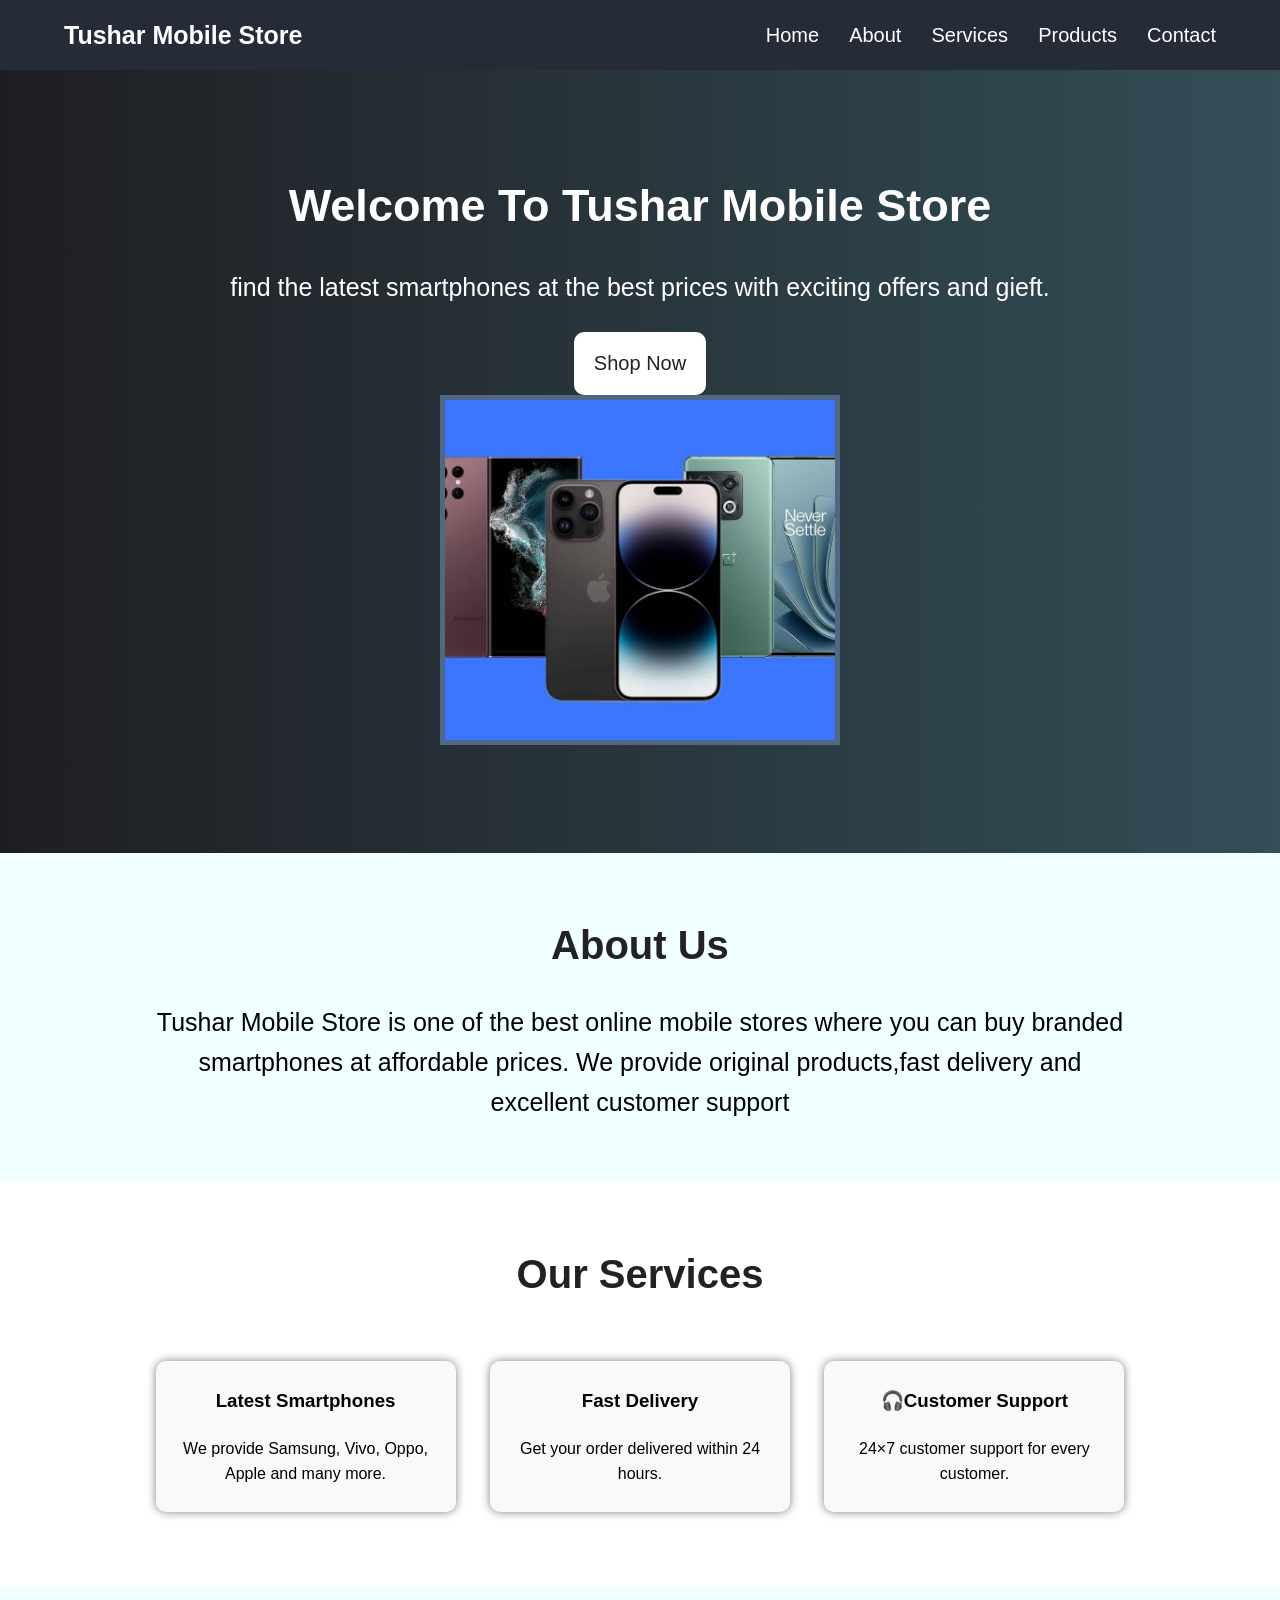
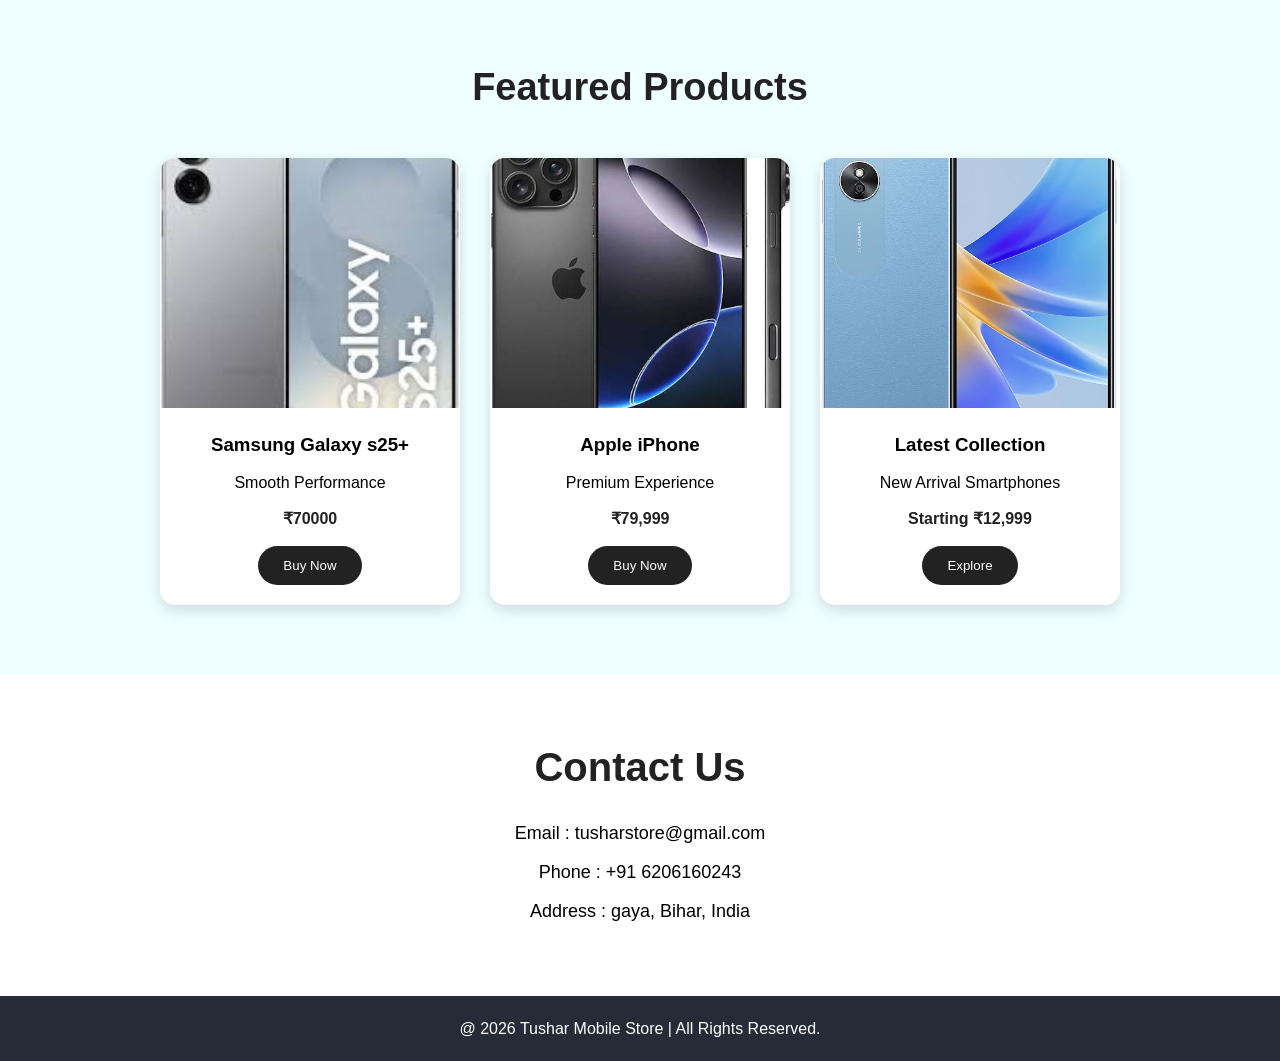
==== Task1/index.html @ 88f90b17 "Task1" ====
<!DOCTYPE html>
<html lang="en">
<head>
    <meta charset="UTF-8">
    <meta name="viewport" content="width=device-width, initial-scale=1.0">
    <title>LANDING PAGE</title>
    <link rel="stylesheet" href="style.css">
</head>
<body>
    
    <header>
         <nav>
            <h2 class="logo">Tushar Mobile Store</h2>
             <ul>
                <li><a href="#home">Home</a></li>
                <li><a href="#about">About</a></li>
                <li><a href="#services">Services</a></li>
                <li><a href="#products">Products</a></li>
                <li><a href="#contact">Contact</a></li>

             </ul>
         </nav>
    </header>
    <!-- hero section -->

    <section id="home" class="hero">
        <div>
            <h1>Welcome To Tushar Mobile Store</h1>

            <P>find the latest smartphones at the best prices with exciting offers and gieft.</P>

            <button class="my-button">Shop Now</button>
        </div>

       <div class="hero-image">

          <img src="images/hero.jpg" alt="All Mobile">

        </div>

    </section>

    <section id="about" class="about">

        <h2 id="heading">About Us</h2>
        <p>Tushar Mobile Store is one of the best online mobile stores where you can buy branded smartphones at affordable prices. We provide original products,fast delivery and excellent customer support</p>

    </section>
    <!-- service section -->
     <section id="services" class="services">

        <h2 id="service-heading">Our Services</h2>

        <div class="service-box">
              
            <h3 class="service-h3">Latest Smartphones</h3>

            <p>We provide Samsung, Vivo, Oppo, Apple and many more.</p>

        </div>

        <div class="service-box">

            <h3 class="service-h3">Fast Delivery</h3>

            <p>Get your order delivered within 24 hours.</p>

        </div>

        <div class="service-box">

            <h3 class="service-h3"> 🎧Customer Support</h3>

            <p> 24×7 customer support for every customer.</p>

        </div>
    </section>

    <!-- product section -->
              
   <section class="products" id="products">
         
    <h2>Featured Products</h2>

    <div class="product-container">

    <div class="product-card">

    <img src="images/samsung.jpg" alt="Samsung">

    <h3>Samsung Galaxy s25+</h3>

    <p>

    Smooth Performance

   </p>

   <h4>₹70000</h4>

   <button>Buy Now</button>

   </div>

   <div class="product-card">

        <img src="images/iphone.jpg" alt="iPhone">

        <h3>Apple iPhone</h3>

       <p>

       Premium Experience

       </p>

      <h4>₹79,999</h4>

      <button>Buy Now</button>

      </div>

      <div class="product-card">

      <img src="images/oppo-a17.jpg" alt="Mobiles">

      <h3>Latest Collection</h3>

      <p>

      New Arrival Smartphones

      </p>

      <h4>Starting ₹12,999</h4>

      <button>Explore</button>

     </div>

     </div>

   </section>

     
   <!-- contact section -->
      <section id="contact" class="contact">

        <h2>Contact Us</h2>

        <p>Email : tusharstore@gmail.com</p>

        <p>Phone : +91 6206160243</p>

        <p>Address : gaya, Bihar, India</p>

    </section>

      <footer>

        <p>
            @ 2026 Tushar Mobile Store | All Rights Reserved.
        </p>

    </footer>

</body>
</html>
---- Task1/style.css ----
*{
    margin: 0;
    padding: 0;
    box-sizing: border-box;
}
html{
    scroll-behavior: smooth;
}
body{
    font-family: Arial, Helvetica, sans-serif;
    line-height: 1.6;
    background-color: azure;
}
header{
    background-color:#252c38;
    color: white;
    padding: 15px 0;
    position: sticky;
    top: 0;
}
nav{
    width: 90%;
    display: flex;
    justify-content:space-between;
    margin: auto;
    align-items: center;
}
.logo{
    font-size: 25px;
}
nav ul{
    display: flex;
    list-style: none;
}
nav ul li{
     margin-left: 30px;
}
nav ul li a{
    color: white;
    text-decoration: none;
    font-size: 20px;
    transition: 0.2s;

}
nav ul li a:hover{
    color:greenyellow;
}
.hero{
    background: linear-gradient(to right,rgb(30, 30, 34),#334e57);
    color: white;
    text-align: center;
    padding:100px 20px ;
}

.hero h1{
    font-size: 45px;
    margin-bottom:25px;
}
.hero p{
    font-size: 25px;
    margin-bottom: 25px;

}
.my-button{
    background-color:white;
    color:#222;
    cursor: pointer;
    border-radius: 10px;
    border: none;
    padding: 20px 20px;
    font-size: 20px;
    transition: 0.3s;
}

.my-button:hover{
    background: yellowgreen;
    color:black;

}
.hero-image{
    flex:1;
    text-align:center;
}

.hero-image img{
    height: 350px;
    width: 400px;
    object-fit: cover;
    border: 5px solid #506883;
    transition: 0.4s;

}
.about{
  width: 80%;
  text-align: center;
  padding: 60px 20px;
  margin: auto;

}
#heading{
    font-size: 40px;
    color:#222;
    margin-bottom: 25px;
}
.about p{
   font-size: 25px;  
}
.services{
    padding: 60px 20px;
    background: white;
    text-align: center;
    
}
#service-heading{
    margin-bottom: 40px;
    font-size: 40px;
    color: #222;


}
.service-box{
        
    width: 300px;
    display: inline-block;
    margin: 15px;
    background: #f9f9f9;
    padding: 25px;
    border-radius: 10px;
    box-shadow: 0px 0px 10px gray;
    transition: 0.3s;
   
}
.service-h3{
    margin-bottom: 20px;
}
.service-box:hover{
    transform: translateY(-10px);
}
.products{
    padding:70px 10%;
}

.products h2{
    text-align:center;
    color:#222;
    font-size:38px;
    margin-bottom:40px;
}

.product-container{
    display:flex;
    justify-content:center;
    gap:30px;
    flex-wrap:wrap;
}

.product-card{
    background:white;
    width:300px;
    border-radius:15px;
    overflow:hidden;
    box-shadow:0 5px 15px rgba(0,0,0,.15);
    text-align:center;
    transition:.4s;
}

.product-card:hover{
    transform:scale(1.05);
}

.product-card img{
    width:100%;
    height:250px;
    object-fit:cover;
}

.product-card h3{
    margin-top:15px;
}

.product-card p{
    margin:10px;
}

.product-card h4{
    color:#222;
    margin-bottom:15px;
}

.product-card button{
    margin-bottom:20px;
    padding:12px 25px;
    border:none;
    background:#222;
    color:white;
    border-radius:25px;
    cursor:pointer;
    transition:.3s;
}

.product-card button:hover{
    background:black;
}

.Products{
    padding: 60px 20px;
    text-align: center;
}

.contact{
    background: white;
    text-align: center;
    padding: 60px 20px;
}

.contact h2{
    color:#222;
    margin-bottom: 20px;
    font-size: 40px;
}

.contact p{
    font-size: 18px;
    margin: 10px;
}
footer{
    background: #252c38;
    color: white;
    text-align: center;
    padding: 20px;
}
@media(max-width:768px){

    nav{
        flex-direction: column;
    }

    nav ul{
        flex-direction: column;
        text-align: center;
        margin-top: 15px;
    }

    nav ul li{
        margin: 10px 0;
    }

    .hero h1{
        font: size 35px;
    }

    .hero p{
        font-size: 18px;
    }

    .service-box,
    .product-box{
        width: 90%;
    }
    
    .hero-image{
    margin-top:40px;
    }

    .hero-image img{
     width:280px;
    }
  }
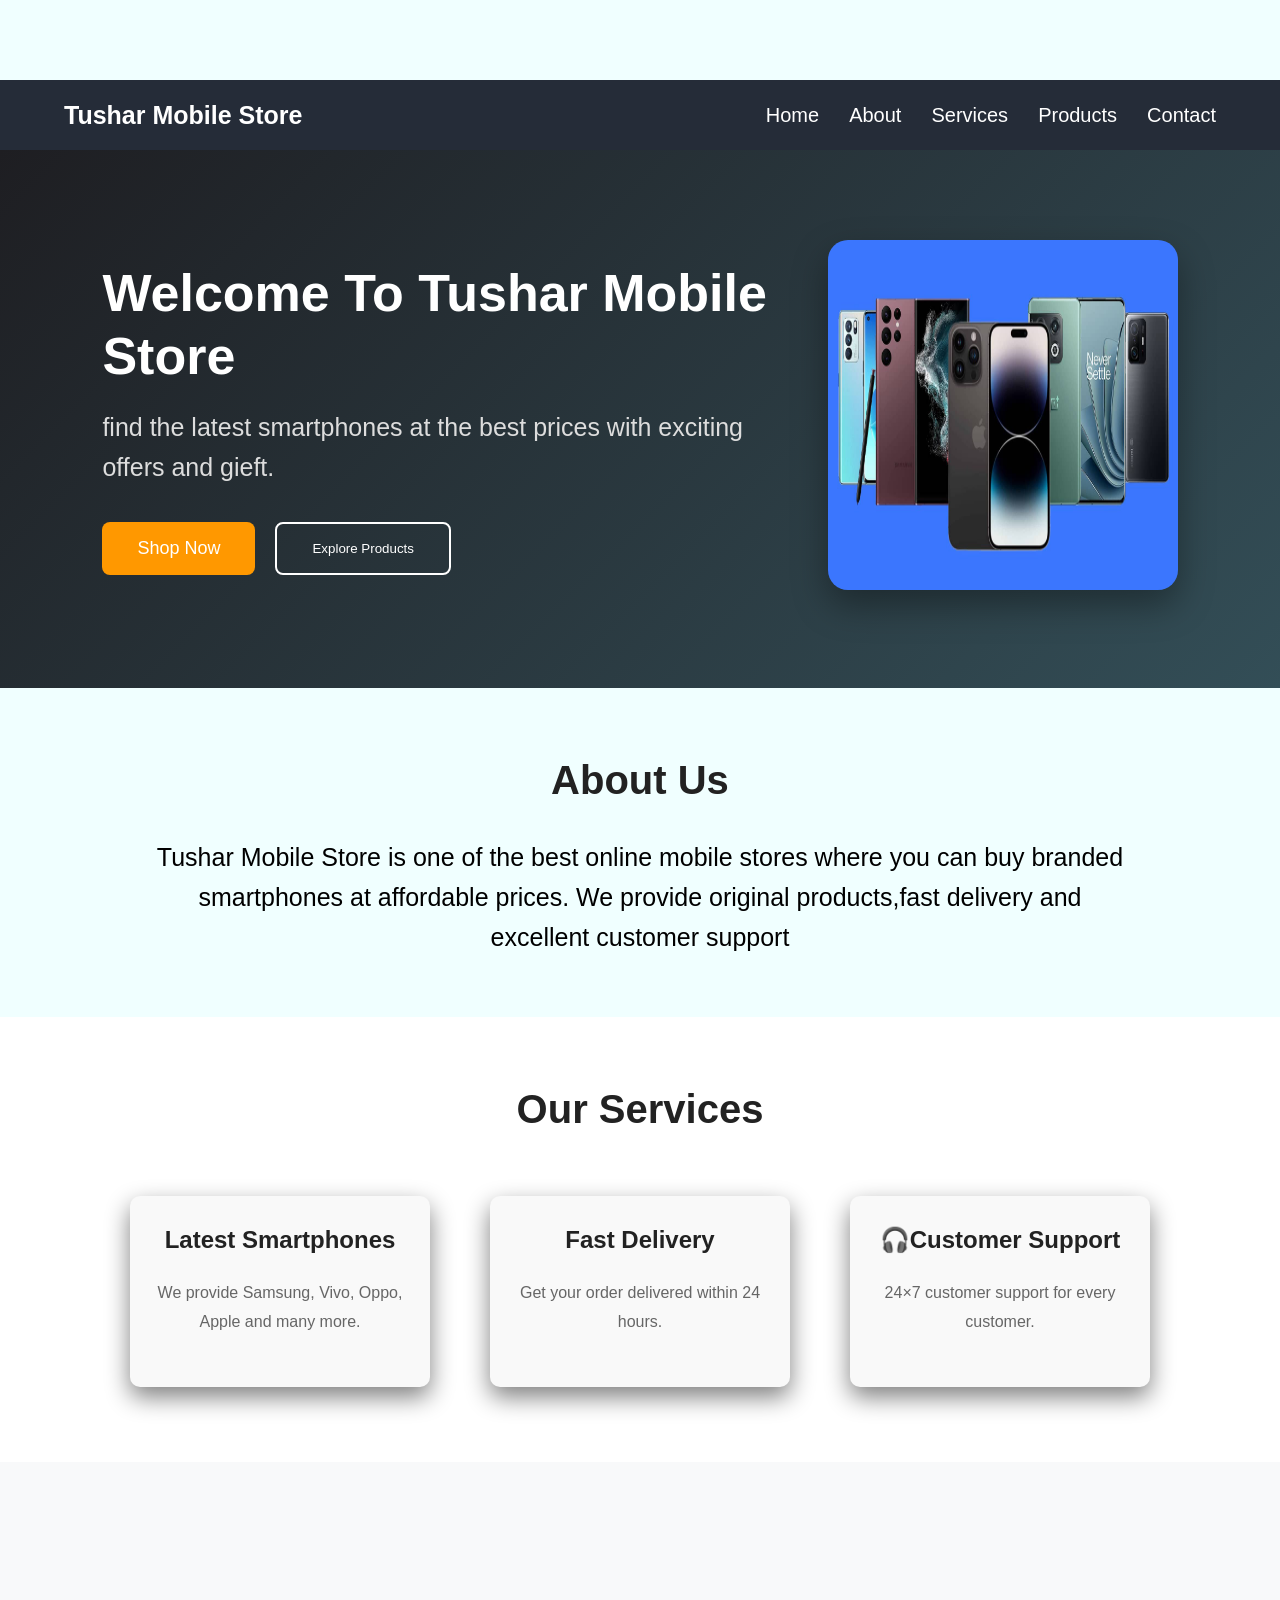
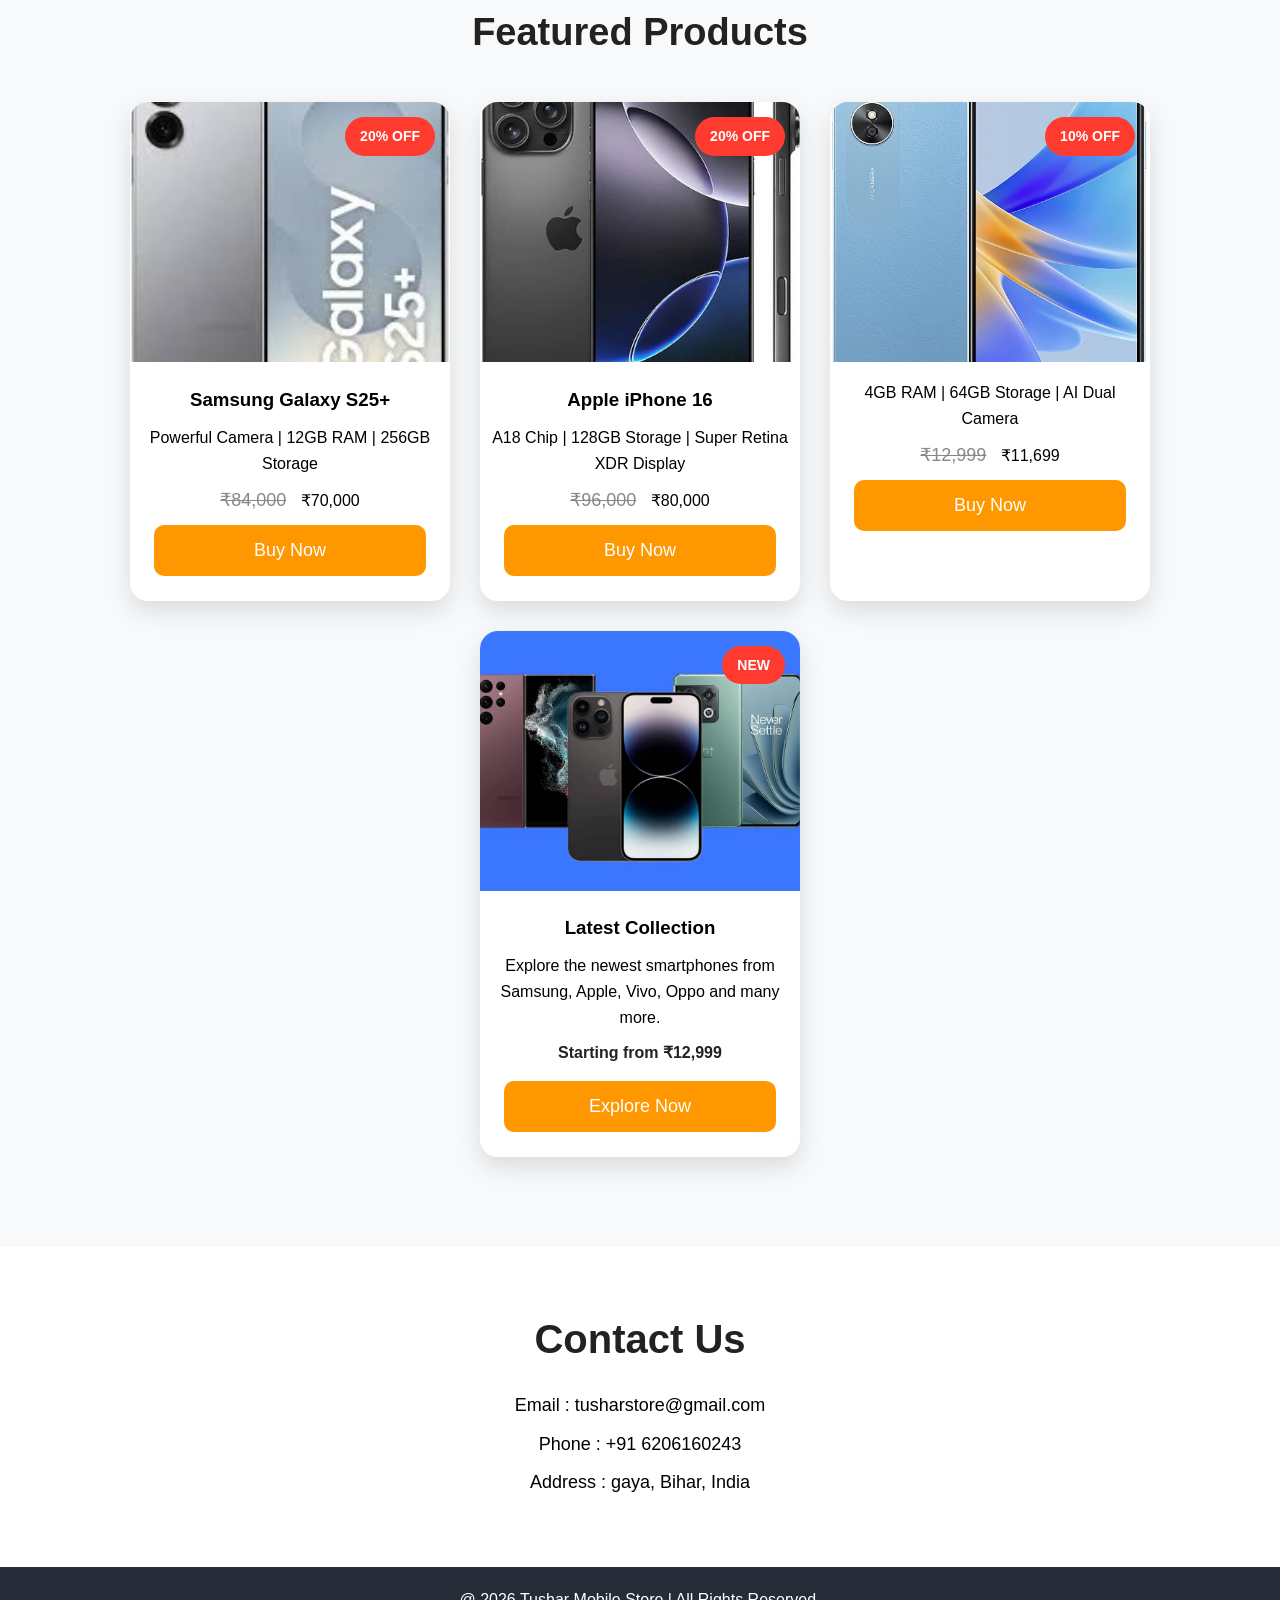
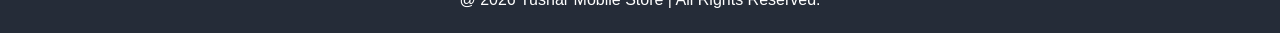
==== commit 4900348c: "complete" ====
--- a/Task1/index.html
+++ b/Task1/index.html
@@ -29,7 +29,20 @@
 
             <P>find the latest smartphones at the best prices with exciting offers and gieft.</P>
 
-            <button class="my-button">Shop Now</button>
+            <div class="hero-buttons">
+
+            <button class="my-button">
+
+                Shop Now
+
+            </button>
+
+            <button class="btn-outline">
+
+               Explore Products
+
+            </button>
+            </div>
         </div>
 
        <div class="hero-image">
@@ -50,6 +63,8 @@
      <section id="services" class="services">
 
         <h2 id="service-heading">Our Services</h2>
+
+        <div class="service-container">
 
         <div class="service-box">
               
@@ -72,6 +87,8 @@
             <h3 class="service-h3"> 🎧Customer Support</h3>
 
             <p> 24×7 customer support for every customer.</p>
+
+        </div>
 
         </div>
     </section>
@@ -84,60 +101,128 @@
 
     <div class="product-container">
 
-    <div class="product-card">
+   <div class="product-card">
+    
+     <span class="discount">20% OFF</span>
 
     <img src="images/samsung.jpg" alt="Samsung">
 
-    <h3>Samsung Galaxy s25+</h3>
-
-    <p>
-
-    Smooth Performance
+    <h3>Samsung Galaxy S25+</h3>
+
+  
+
+    <p class="description">
+
+        Powerful Camera | 12GB RAM | 256GB Storage
+
+    </p>
+
+   <p class="price">
+
+    <span class="old-price">₹84,000</span>
+
+    ₹70,000
 
    </p>
 
-   <h4>₹70000</h4>
-
-   <button>Buy Now</button>
-
-   </div>
-
-   <div class="product-card">
-
-        <img src="images/iphone.jpg" alt="iPhone">
-
-        <h3>Apple iPhone</h3>
-
-       <p>
-
-       Premium Experience
-
-       </p>
-
-      <h4>₹79,999</h4>
-
-      <button>Buy Now</button>
-
-      </div>
-
-      <div class="product-card">
-
-      <img src="images/oppo-a17.jpg" alt="Mobiles">
-
-      <h3>Latest Collection</h3>
-
-      <p>
-
-      New Arrival Smartphones
-
-      </p>
-
-      <h4>Starting ₹12,999</h4>
-
-      <button>Explore</button>
-
-     </div>
-
+    <button>
+
+        Buy Now
+
+    </button>
+
+ </div>
+
+  <div class="product-card">
+
+    <span class="discount">20% OFF</span>
+
+    <img src="images/iphone.jpg" alt="Apple iPhone">
+
+    <h3>Apple iPhone 16</h3>
+
+   
+
+    <p class="description">
+
+        A18 Chip | 128GB Storage | Super Retina XDR Display
+
+    </p>
+
+   <p class="price">
+
+    <span class="old-price">₹96,000</span>
+
+    ₹80,000
+
+  </p>
+
+    <button>
+
+        Buy Now
+
+    </button>
+
+</div>
+
+<div class="product-card">
+
+    <span class="discount">10% OFF</span>
+
+    <img src="images/oppo-a17.jpg" alt="Oppo A17">
+
+
+    <p class="description">
+
+        4GB RAM | 64GB Storage | AI Dual Camera
+
+    </p>
+
+    <p class="price">
+
+    <span class="old-price">₹12,999</span>
+
+        ₹11,699
+
+  </p>
+
+
+    <button>
+
+        Buy Now
+
+    </button>
+
+</div>
+
+<div class="product-card">
+
+    <span class="discount">NEW</span>
+
+    <img src="images/hero.jpg" alt="Latest Smartphones">
+
+    <h3>Latest Collection</h3>
+
+   
+
+    <p class="description">
+
+        Explore the newest smartphones from Samsung, Apple, Vivo, Oppo and many more.
+
+    </p>
+
+    <h4>Starting from ₹12,999</h4>
+
+    <button>
+
+        Explore Now
+
+    </button>
+
+</div>
+
+
+   
      </div>
 
    </section>
--- a/Task1/style.css
+++ b/Task1/style.css
@@ -10,13 +10,16 @@
     font-family: Arial, Helvetica, sans-serif;
     line-height: 1.6;
     background-color: azure;
+    padding-top: 80px;
 }
 header{
+
     background-color:#252c38;
     color: white;
     padding: 15px 0;
     position: sticky;
     top: 0;
+    z-index: 1000;
 }
 nav{
     width: 90%;
@@ -46,37 +49,63 @@
     color:greenyellow;
 }
 .hero{
-    background: linear-gradient(to right,rgb(30, 30, 34),#334e57);
-    color: white;
-    text-align: center;
-    padding:100px 20px ;
+    display:flex;
+    justify-content:space-between;
+    align-items:center;
+    gap:60px;
+    padding:90px 8%;
+    background:linear-gradient(135deg,#1e1e22,#334e57);
+    color:white;
+    
 }
 
 .hero h1{
-    font-size: 45px;
-    margin-bottom:25px;
+    font-size: 52px;
+    margin-bottom:20px;
+    line-height: 1.2;
 }
 .hero p{
     font-size: 25px;
-    margin-bottom: 25px;
-
-}
+    margin-bottom: 35px;
+    color: #ddd;
+
+}
+.hero-buttons{
+    display: flex;
+    gap: 20px;
+}
+
 .my-button{
-    background-color:white;
-    color:#222;
-    cursor: pointer;
-    border-radius: 10px;
-    border: none;
-    padding: 20px 20px;
-    font-size: 20px;
-    transition: 0.3s;
+    padding:16px 35px;
+    border:none;
+    border-radius:8px;
+    background:#ff9800;
+    color:white;
+    font-size:18px;
+    cursor:pointer;
+    transition:.3s;
 }
 
 .my-button:hover{
-    background: yellowgreen;
-    color:black;
-
-}
+    background:#e68900;
+    transform:translateY(-4px);
+}
+
+.btn-outline{
+    padding:16px 35px;
+    border:2px solid white;
+    background:transparent;
+    color:white;
+    border-radius:8px;
+    cursor:pointer;
+    transition:.3s;
+}
+
+.btn-outline:hover{
+    background:white;
+    color:#222;
+}
+
 .hero-image{
     flex:1;
     text-align:center;
@@ -84,10 +113,9 @@
 
 .hero-image img{
     height: 350px;
-    width: 400px;
-    object-fit: cover;
-    border: 5px solid #506883;
-    transition: 0.4s;
+    width: 350px;
+    border-radius: 20px;
+    box-shadow: 0 15px 35px rgba(0,0,0,.35);
 
 }
 .about{
@@ -118,26 +146,44 @@
 
 
 }
+.service-container{
+    display:flex;
+    justify-content:center;
+    gap:30px;
+    flex-wrap:wrap;
+}
+
 .service-box{
         
     width: 300px;
-    display: inline-block;
     margin: 15px;
     background: #f9f9f9;
     padding: 25px;
     border-radius: 10px;
-    box-shadow: 0px 0px 10px gray;
+    box-shadow: 0px 10px 25px gray;
     transition: 0.3s;
+    overflow: hidden;
+    
    
 }
+
 .service-h3{
     margin-bottom: 20px;
+    font-size: 24px;
+    color: #222;
+}
+.service-box p{
+
+    color: #666;
+    margin-bottom: 25px;
+    line-height: 1.8;
 }
 .service-box:hover{
     transform: translateY(-10px);
+    box-shadow:0 20px 35px rgba(0,0,0,.2);
 }
 .products{
-    padding:70px 10%;
+    padding:140px 8% 90px;
 }
 
 .products h2{
@@ -155,23 +201,37 @@
 }
 
 .product-card{
+
+    width:320px;
+
     background:white;
-    width:300px;
-    border-radius:15px;
+
+    border-radius:18px;
+
     overflow:hidden;
-    box-shadow:0 5px 15px rgba(0,0,0,.15);
+
     text-align:center;
+
+    position:relative;
+
+    box-shadow:0 10px 25px rgba(0,0,0,.12);
+
     transition:.4s;
 }
 
 .product-card:hover{
-    transform:scale(1.05);
+
+    transform:translateY(-12px);
+
+    box-shadow:0 20px 40px rgba(0,0,0,.2);
 }
 
 .product-card img{
     width:100%;
-    height:250px;
+    height:260px;
     object-fit:cover;
+    transition: .4s;
+
 }
 
 .product-card h3{
@@ -186,25 +246,71 @@
     color:#222;
     margin-bottom:15px;
 }
+.old-price{
+
+    text-decoration:line-through;
+
+    color:#888;
+
+    margin-right:10px;
+
+    font-size:18px;
+}
 
 .product-card button{
-    margin-bottom:20px;
-    padding:12px 25px;
+
+    width:85%;
+
+    margin-bottom:25px;
+
+    padding:15px;
+
     border:none;
-    background:#222;
-    color:white;
-    border-radius:25px;
+
+    border-radius:10px;
+
+    background:#ff9800;
+
+    color:white;
+
+    font-size:18px;
+
     cursor:pointer;
+
     transition:.3s;
 }
 
 .product-card button:hover{
-    background:black;
-}
-
-.Products{
-    padding: 60px 20px;
+
+    background:#e68900;
+
+    transform:scale(1.05);
+}
+.products{
+    padding: 90px 8%px;
     text-align: center;
+    background:#f8f9fa;
+}
+
+.discount{
+
+    position:absolute;
+
+    top:15px;
+
+    right:15px;
+
+    background:#ff3b30;
+
+    color:white;
+
+    padding:8px 15px;
+
+    border-radius:20px;
+
+    font-size:14px;
+
+    font-weight:bold;
 }
 
 .contact{
@@ -244,25 +350,38 @@
     nav ul li{
         margin: 10px 0;
     }
+    
+    .hero{
+    flex-direction:column;
+    text-align:center;
+    }
+
+    .hero-buttons{
+     justify-content:center;
+     flex-wrap:wrap;
+    }
 
     .hero h1{
-        font: size 35px;
+     font-size:36px;
     }
 
     .hero p{
-        font-size: 18px;
-    }
+     font-size:18px;
+    }
+
+    .hero-image img{
+
+    width:100%;
+
+    max-width:320px;
+
+    height:auto;
+}
 
     .service-box,
     .product-box{
         width: 90%;
     }
-    
-    .hero-image{
-    margin-top:40px;
-    }
-
-    .hero-image img{
-     width:280px;
-    }
+   
+  
   }
